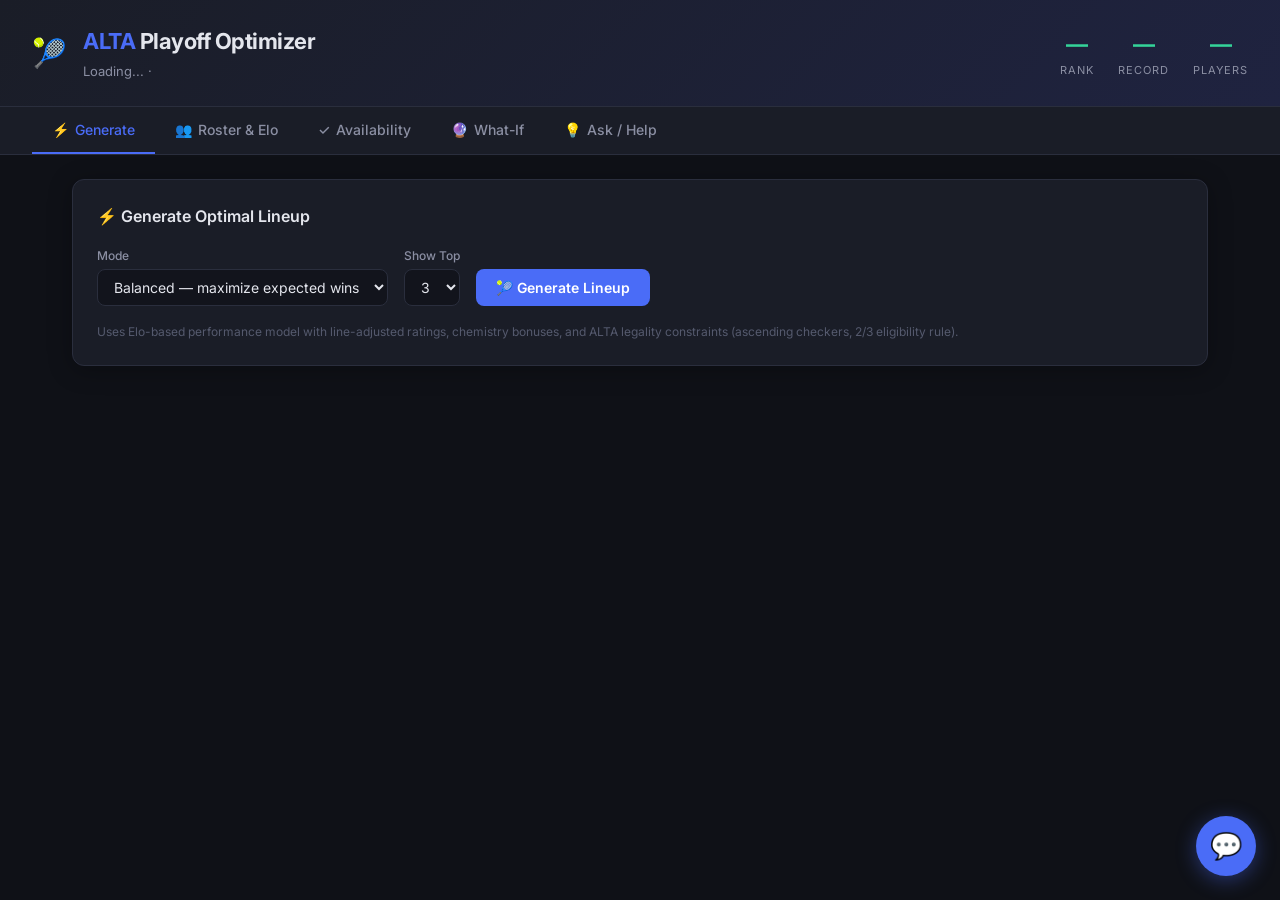
==== templates/index.html @ 99dadd9d "ALTA Playoff Lineup Optimizer Features: - Elo-based player rating system (K=40, line-adjusted baseli" ====
<!DOCTYPE html>
<html lang="en">
<head>
  <meta charset="UTF-8">
  <meta name="viewport" content="width=device-width, initial-scale=1.0">
  <title>ALTA Playoff Optimizer</title>
  <link rel="preconnect" href="https://fonts.googleapis.com">
  <link href="https://fonts.googleapis.com/css2?family=Inter:wght@400;500;600;700;800&family=JetBrains+Mono:wght@400;600;700;800&display=swap" rel="stylesheet">
  <link rel="stylesheet" href="/static/styles.css">
</head>
<body>

  <!-- ── Header ── -->
  <header class="header">
    <div class="header-left">
      <span class="header-logo">🎾</span>
      <div>
        <h1><span>ALTA</span> Playoff Optimizer</h1>
        <div class="header-sub">
          <span id="team-name">Loading...</span> · <span id="team-league"></span>
        </div>
      </div>
    </div>
    <div class="header-stats">
      <div class="stat-box">
        <div class="stat-value" id="team-rank">—</div>
        <div class="stat-label">Rank</div>
      </div>
      <div class="stat-box">
        <div class="stat-value" id="team-record">—</div>
        <div class="stat-label">Record</div>
      </div>
      <div class="stat-box">
        <div class="stat-value" id="team-roster-size">—</div>
        <div class="stat-label">Players</div>
      </div>
    </div>
  </header>

  <!-- ── Navigation ── -->
  <nav class="nav">
    <button class="nav-btn active" data-panel="generate" onclick="switchPanel('generate')">
      <span class="icon">⚡</span>Generate
    </button>
    <button class="nav-btn" data-panel="roster" onclick="switchPanel('roster')">
      <span class="icon">👥</span>Roster & Elo
    </button>
    <button class="nav-btn" data-panel="availability" onclick="switchPanel('availability'); loadAvailability()">
      <span class="icon">✓</span>Availability
    </button>
    <button class="nav-btn" data-panel="whatif" onclick="switchPanel('whatif'); loadWhatIf()">
      <span class="icon">🔮</span>What-If
    </button>
    <button class="nav-btn" data-panel="help" onclick="switchPanel('help'); openChat()">
      <span class="icon">💡</span>Ask / Help
    </button>
  </nav>

  <!-- ── Main Content ── -->
  <main class="main">

    <!-- Generate Panel -->
    <div id="panel-generate" class="panel active">
      <div class="card">
        <div class="card-header">
          <h2>⚡ Generate Optimal Lineup</h2>
        </div>
        <div class="form-row" style="margin-bottom:16px">
          <div class="form-group">
            <label>Mode</label>
            <select id="sel-mode">
              <option value="balanced" selected>Balanced — maximize expected wins</option>
              <option value="aggressive">Aggressive — upset potential</option>
              <option value="conservative">Conservative — protect the lead</option>
            </select>
          </div>
          <div class="form-group">
            <label>Show Top</label>
            <select id="sel-topn">
              <option value="1">1</option>
              <option value="2">2</option>
              <option value="3" selected>3</option>
              <option value="5">5</option>
            </select>
          </div>
          <button class="btn btn-primary" id="btn-generate" onclick="generateLineup()">
            🎾 Generate Lineup
          </button>
        </div>
        <p style="font-size:12px;color:var(--text-muted)">
          Uses Elo-based performance model with line-adjusted ratings, chemistry bonuses,
          and ALTA legality constraints (ascending checkers, 2/3 eligibility rule).
        </p>
      </div>

      <div id="lineup-results"></div>
    </div>

    <!-- Roster Panel -->
    <div id="panel-roster" class="panel">
      <div class="card">
        <div class="card-header">
          <h2>👥 Roster & Elo Ratings</h2>
        </div>
        <p style="font-size:12px;color:var(--text-dim);margin-bottom:12px">
          Line-adjusted Elo ratings · K=40 · Higher = stronger · ±RD = uncertainty
        </p>
        <div class="table-wrap">
          <table>
            <thead>
              <tr>
                <th>#</th>
                <th>Player</th>
                <th>Elo</th>
                <th>±RD</th>
                <th>Value</th>
                <th>Win%</th>
                <th>Matches</th>
                <th>Confidence</th>
                <th>Eligible Lines</th>
              </tr>
            </thead>
            <tbody id="roster-body">
              <tr><td colspan="9"><div class="loading-overlay"><span class="spinner"></span> Click to load roster</div></td></tr>
            </tbody>
          </table>
        </div>
      </div>
    </div>

    <!-- Availability Panel -->
    <div id="panel-availability" class="panel">
      <div class="card">
        <div class="card-header">
          <h2>✓ Player Availability</h2>
          <span style="font-size:13px;color:var(--text-dim)" id="avail-count"></span>
        </div>
        <p style="font-size:12px;color:var(--text-dim);margin-bottom:16px">
          Click a player to toggle availability. Unavailable players won't be included in lineup generation.
        </p>
        <div class="btn-group" style="margin-bottom:16px">
          <button class="btn btn-secondary btn-sm" onclick="resetAvailability()">↺ Reset All Available</button>
        </div>
        <div class="avail-grid" id="avail-grid"></div>
      </div>
    </div>

    <!-- What-If Panel -->
    <div id="panel-whatif" class="panel">
      <div class="card">
        <div class="card-header">
          <h2>🔮 What-If Scenario</h2>
        </div>
        <p style="font-size:12px;color:var(--text-dim);margin-bottom:16px">
          Check the players to REMOVE from the scenario, then compare against your baseline.
          Shows the impact on team win probability.
        </p>
        <h3>Remove players from scenario:</h3>
        <div class="avail-grid" id="whatif-players" style="margin-bottom:16px"></div>
        <button class="btn btn-primary" id="btn-whatif" onclick="runWhatIf()">
          ⚡ Run Scenario
        </button>
      </div>
      <div id="whatif-results"></div>
    </div>

    <!-- Help Panel (placeholder — chat lives in floating widget) -->
    <div id="panel-help" class="panel">
      <div class="card" style="text-align:center;padding:60px 24px">
        <h2 style="margin-bottom:12px">💡 Ask a Question</h2>
        <p style="color:var(--text-dim);margin-bottom:24px">Use the chat button in the bottom-right corner to ask about ALTA rules, strategy, Elo ratings, or anything else.</p>
        <button class="btn btn-primary" onclick="openChat()">💬 Open Chat</button>
      </div>
    </div>

  </main>

  <!-- ── Floating Chat Widget ── -->
  <button class="chat-fab" id="chat-fab" onclick="toggleChat()" title="Ask a question">
    <span class="chat-fab-icon" id="chat-fab-icon">💬</span>
    <span class="chat-fab-badge" id="chat-fab-badge" style="display:none"></span>
  </button>

  <div class="chat-widget" id="chat-widget">
    <div class="chat-widget-header">
      <div class="chat-widget-title">
        <span>🎾</span> ALTA Assistant
      </div>
      <button class="chat-widget-close" onclick="toggleChat()">✕</button>
    </div>
    <div class="chat-widget-messages" id="chat-messages"></div>
    <div class="chat-widget-input">
      <input type="text" id="chat-input"
             placeholder="Ask about rules, strategy, Elo..."
             onkeydown="if(event.key==='Enter')chatSend()">
      <button class="chat-send-btn" id="btn-ask" onclick="chatSend()">
        <svg width="20" height="20" viewBox="0 0 24 24" fill="none" stroke="currentColor" stroke-width="2">
          <path d="M22 2L11 13M22 2L15 22L11 13M22 2L2 9L11 13"/>
        </svg>
      </button>
    </div>
  </div>

  <script src="/static/app.js"></script>
</body>
</html>
---- static/styles.css ----
/* ALTA Playoff Optimizer — Dark Theme */

:root {
  --bg: #0f1117;
  --bg-card: #1a1d27;
  --bg-card-hover: #22263a;
  --bg-input: #12141c;
  --border: #2a2e3d;
  --border-focus: #4a6cf7;
  --text: #e4e6ed;
  --text-dim: #8b8fa3;
  --text-muted: #555a6e;
  --accent: #4a6cf7;
  --accent-glow: rgba(74, 108, 247, 0.15);
  --green: #34d399;
  --green-dim: rgba(52, 211, 153, 0.12);
  --red: #f87171;
  --red-dim: rgba(248, 113, 113, 0.12);
  --yellow: #fbbf24;
  --yellow-dim: rgba(251, 191, 36, 0.12);
  --orange: #fb923c;
  --radius: 12px;
  --radius-sm: 8px;
  --shadow: 0 4px 24px rgba(0, 0, 0, 0.3);
  --font: 'Inter', -apple-system, BlinkMacSystemFont, 'Segoe UI', sans-serif;
  --mono: 'JetBrains Mono', 'Fira Code', 'Cascadia Code', monospace;
}

* { margin: 0; padding: 0; box-sizing: border-box; }

body {
  font-family: var(--font);
  background: var(--bg);
  color: var(--text);
  line-height: 1.6;
  min-height: 100vh;
}

/* ── Header ── */
.header {
  background: linear-gradient(135deg, #1a1d27 0%, #1f2340 100%);
  border-bottom: 1px solid var(--border);
  padding: 24px 32px;
  display: flex;
  align-items: center;
  justify-content: space-between;
}

.header-left {
  display: flex;
  align-items: center;
  gap: 16px;
}

.header-logo {
  font-size: 28px;
}

.header h1 {
  font-size: 22px;
  font-weight: 700;
  letter-spacing: -0.5px;
}

.header h1 span {
  color: var(--accent);
}

.header-sub {
  color: var(--text-dim);
  font-size: 13px;
  margin-top: 2px;
}

.header-stats {
  display: flex;
  gap: 24px;
}

.stat-box {
  text-align: center;
}

.stat-value {
  font-size: 22px;
  font-weight: 700;
  color: var(--green);
}

.stat-label {
  font-size: 11px;
  color: var(--text-dim);
  text-transform: uppercase;
  letter-spacing: 1px;
}

/* ── Navigation ── */
.nav {
  display: flex;
  background: var(--bg-card);
  border-bottom: 1px solid var(--border);
  padding: 0 32px;
  gap: 0;
  overflow-x: auto;
}

.nav-btn {
  padding: 14px 20px;
  background: none;
  border: none;
  color: var(--text-dim);
  font-size: 14px;
  font-weight: 500;
  cursor: pointer;
  border-bottom: 2px solid transparent;
  transition: all 0.2s;
  white-space: nowrap;
  font-family: var(--font);
}

.nav-btn:hover {
  color: var(--text);
  background: var(--accent-glow);
}

.nav-btn.active {
  color: var(--accent);
  border-bottom-color: var(--accent);
}

.nav-btn .icon { margin-right: 6px; }

/* ── Main Layout ── */
.main {
  max-width: 1200px;
  margin: 0 auto;
  padding: 24px 32px;
}

.panel { display: none; }
.panel.active { display: block; }

/* ── Cards ── */
.card {
  background: var(--bg-card);
  border: 1px solid var(--border);
  border-radius: var(--radius);
  padding: 24px;
  margin-bottom: 20px;
  box-shadow: var(--shadow);
}

.card-header {
  display: flex;
  align-items: center;
  justify-content: space-between;
  margin-bottom: 16px;
}

.card h2 {
  font-size: 16px;
  font-weight: 600;
  display: flex;
  align-items: center;
  gap: 8px;
}

.card h3 {
  font-size: 14px;
  font-weight: 600;
  margin-bottom: 12px;
  color: var(--text-dim);
}

/* ── Tables ── */
.table-wrap {
  overflow-x: auto;
}

table {
  width: 100%;
  border-collapse: collapse;
  font-size: 13px;
}

th {
  text-align: left;
  padding: 10px 12px;
  color: var(--text-dim);
  font-weight: 600;
  font-size: 11px;
  text-transform: uppercase;
  letter-spacing: 0.8px;
  border-bottom: 1px solid var(--border);
  white-space: nowrap;
}

td {
  padding: 10px 12px;
  border-bottom: 1px solid rgba(42, 46, 61, 0.5);
  white-space: nowrap;
}

tr:hover td {
  background: var(--bg-card-hover);
}

.num { text-align: right; font-family: var(--mono); font-size: 13px; }

/* ── Buttons ── */
.btn {
  padding: 10px 20px;
  border-radius: var(--radius-sm);
  border: none;
  font-size: 14px;
  font-weight: 600;
  cursor: pointer;
  transition: all 0.2s;
  font-family: var(--font);
  display: inline-flex;
  align-items: center;
  gap: 6px;
}

.btn-primary {
  background: var(--accent);
  color: white;
}

.btn-primary:hover {
  background: #3b5de7;
  box-shadow: 0 0 20px var(--accent-glow);
}

.btn-primary:disabled {
  opacity: 0.5;
  cursor: not-allowed;
}

.btn-secondary {
  background: var(--bg-input);
  color: var(--text);
  border: 1px solid var(--border);
}

.btn-secondary:hover { border-color: var(--accent); }

.btn-sm { padding: 6px 12px; font-size: 12px; }

.btn-group { display: flex; gap: 8px; flex-wrap: wrap; }

/* ── Form Controls ── */
select, input[type="text"], input[type="number"] {
  padding: 8px 12px;
  background: var(--bg-input);
  border: 1px solid var(--border);
  border-radius: var(--radius-sm);
  color: var(--text);
  font-size: 14px;
  font-family: var(--font);
  outline: none;
  transition: border-color 0.2s;
}

select:focus, input:focus {
  border-color: var(--border-focus);
}

label {
  display: block;
  font-size: 12px;
  color: var(--text-dim);
  margin-bottom: 4px;
  font-weight: 500;
}

.form-row {
  display: flex;
  gap: 16px;
  align-items: flex-end;
  flex-wrap: wrap;
}

.form-group { display: flex; flex-direction: column; }

/* ── Lineup Cards ── */
.lineup-card {
  background: var(--bg-card);
  border: 1px solid var(--border);
  border-radius: var(--radius);
  overflow: hidden;
  margin-bottom: 20px;
}

.lineup-header {
  display: flex;
  justify-content: space-between;
  align-items: center;
  padding: 16px 20px;
  background: linear-gradient(135deg, rgba(74, 108, 247, 0.08), rgba(52, 211, 153, 0.05));
  border-bottom: 1px solid var(--border);
}

.lineup-rank {
  font-size: 20px;
  font-weight: 700;
}

.lineup-win {
  font-size: 28px;
  font-weight: 800;
  color: var(--green);
  font-family: var(--mono);
}

.lineup-win-label {
  font-size: 11px;
  color: var(--text-dim);
  text-transform: uppercase;
}

.lineup-body { padding: 16px 20px; }

.line-row {
  display: grid;
  grid-template-columns: 40px 1fr 1fr 80px 70px;
  align-items: center;
  padding: 10px 0;
  border-bottom: 1px solid rgba(42, 46, 61, 0.4);
  gap: 8px;
}

.line-row:last-child { border-bottom: none; }

.line-num {
  font-size: 13px;
  font-weight: 700;
  color: var(--accent);
  font-family: var(--mono);
}

.line-player {
  font-size: 13px;
}

.line-checker {
  font-size: 12px;
  color: var(--text-dim);
  font-family: var(--mono);
  text-align: right;
}

.line-winprob {
  font-family: var(--mono);
  font-size: 14px;
  font-weight: 700;
  text-align: right;
}

.wp-high { color: var(--green); }
.wp-mid { color: var(--yellow); }
.wp-low { color: var(--red); }

/* ── Explanation Panel ── */
.explain-toggle {
  padding: 10px 20px;
  border-top: 1px solid var(--border);
  cursor: pointer;
  color: var(--accent);
  font-size: 13px;
  font-weight: 500;
  display: flex;
  align-items: center;
  gap: 6px;
}

.explain-toggle:hover { background: var(--accent-glow); }

.explain-content {
  display: none;
  padding: 16px 20px;
  border-top: 1px solid var(--border);
  background: rgba(0, 0, 0, 0.15);
  font-family: var(--mono);
  font-size: 12px;
  line-height: 1.8;
  white-space: pre-wrap;
  color: var(--text-dim);
  max-height: 500px;
  overflow-y: auto;
}

.explain-content.open { display: block; }

/* ── Floating Chat Widget ── */
.chat-fab {
  position: fixed;
  bottom: 24px;
  right: 24px;
  width: 60px;
  height: 60px;
  border-radius: 50%;
  background: var(--accent);
  border: none;
  cursor: pointer;
  box-shadow: 0 4px 20px rgba(74, 108, 247, 0.4);
  display: flex;
  align-items: center;
  justify-content: center;
  transition: all 0.3s;
  z-index: 1000;
}

.chat-fab:hover {
  transform: scale(1.1);
  box-shadow: 0 6px 30px rgba(74, 108, 247, 0.6);
}

.chat-fab-icon {
  font-size: 26px;
  line-height: 1;
}

.chat-fab-badge {
  position: absolute;
  top: -2px;
  right: -2px;
  width: 18px;
  height: 18px;
  border-radius: 50%;
  background: var(--red);
  color: white;
  font-size: 10px;
  font-weight: 700;
  display: flex;
  align-items: center;
  justify-content: center;
}

.chat-widget {
  position: fixed;
  bottom: 96px;
  right: 24px;
  width: 380px;
  max-height: 520px;
  background: var(--bg-card);
  border: 1px solid var(--border);
  border-radius: 16px;
  box-shadow: 0 12px 48px rgba(0, 0, 0, 0.5);
  display: none;
  flex-direction: column;
  z-index: 1001;
  overflow: hidden;
  animation: chatSlideUp 0.3s ease;
}

.chat-widget.open {
  display: flex;
}

@keyframes chatSlideUp {
  from { opacity: 0; transform: translateY(20px); }
  to   { opacity: 1; transform: translateY(0); }
}

.chat-widget-header {
  display: flex;
  align-items: center;
  justify-content: space-between;
  padding: 16px 20px;
  background: linear-gradient(135deg, var(--accent), #3b5de7);
  color: white;
}

.chat-widget-title {
  font-size: 15px;
  font-weight: 700;
  display: flex;
  align-items: center;
  gap: 8px;
}

.chat-widget-close {
  background: rgba(255,255,255,0.2);
  border: none;
  color: white;
  width: 28px;
  height: 28px;
  border-radius: 50%;
  cursor: pointer;
  font-size: 14px;
  display: flex;
  align-items: center;
  justify-content: center;
  transition: background 0.2s;
}

.chat-widget-close:hover {
  background: rgba(255,255,255,0.35);
}

.chat-widget-messages {
  flex: 1;
  overflow-y: auto;
  padding: 16px;
  max-height: 360px;
  min-height: 200px;
}

.chat-widget-input {
  display: flex;
  gap: 8px;
  padding: 12px 16px;
  border-top: 1px solid var(--border);
  background: var(--bg-input);
}

.chat-widget-input input {
  flex: 1;
  padding: 10px 14px !important;
  font-size: 14px !important;
  border-radius: 20px !important;
  border: 1px solid var(--border) !important;
  background: var(--bg-card) !important;
}

.chat-widget-input input:focus {
  border-color: var(--accent) !important;
}

.chat-send-btn {
  width: 40px;
  height: 40px;
  border-radius: 50%;
  background: var(--accent);
  border: none;
  color: white;
  cursor: pointer;
  display: flex;
  align-items: center;
  justify-content: center;
  transition: all 0.2s;
  flex-shrink: 0;
}

.chat-send-btn:hover {
  background: #3b5de7;
  transform: scale(1.05);
}

.help-msg {
  margin-bottom: 12px;
  padding: 10px 14px;
  border-radius: 12px;
  font-size: 13px;
  line-height: 1.6;
  max-width: 90%;
}

.help-msg.question {
  background: var(--accent);
  color: white;
  margin-left: auto;
  border-bottom-right-radius: 4px;
}

.help-msg.answer {
  background: rgba(0, 0, 0, 0.25);
  border: 1px solid var(--border);
  white-space: pre-wrap;
  font-family: var(--mono);
  font-size: 12px;
  border-bottom-left-radius: 4px;
}

/* ── What-If ── */
.impact-box {
  text-align: center;
  padding: 24px;
  border-radius: var(--radius);
  margin: 16px 0;
}

.impact-box.positive {
  background: var(--green-dim);
  border: 1px solid var(--green);
}

.impact-box.negative {
  background: var(--red-dim);
  border: 1px solid var(--red);
}

.impact-box.neutral {
  background: var(--yellow-dim);
  border: 1px solid var(--yellow);
}

.impact-value {
  font-size: 36px;
  font-weight: 800;
  font-family: var(--mono);
}

.impact-label {
  font-size: 13px;
  color: var(--text-dim);
  margin-top: 4px;
}

/* ── Availability Toggles ── */
.avail-grid {
  display: grid;
  grid-template-columns: repeat(auto-fill, minmax(200px, 1fr));
  gap: 8px;
}

.avail-toggle {
  display: flex;
  align-items: center;
  gap: 8px;
  padding: 8px 12px;
  border-radius: var(--radius-sm);
  border: 1px solid var(--border);
  cursor: pointer;
  font-size: 13px;
  transition: all 0.2s;
  background: var(--bg-input);
}

.avail-toggle.unavailable {
  opacity: 0.5;
  text-decoration: line-through;
  border-color: var(--red);
  background: var(--red-dim);
}

.avail-toggle:hover { border-color: var(--accent); }

.avail-dot {
  width: 8px; height: 8px;
  border-radius: 50%;
  background: var(--green);
}

.avail-toggle.unavailable .avail-dot {
  background: var(--red);
}

/* ── Badges ── */
.badge {
  display: inline-block;
  padding: 2px 8px;
  border-radius: 100px;
  font-size: 11px;
  font-weight: 600;
}

.badge-green { background: var(--green-dim); color: var(--green); }
.badge-yellow { background: var(--yellow-dim); color: var(--yellow); }
.badge-red { background: var(--red-dim); color: var(--red); }

/* ── Loading ── */
.spinner {
  display: inline-block;
  width: 20px; height: 20px;
  border: 2px solid var(--border);
  border-top-color: var(--accent);
  border-radius: 50%;
  animation: spin 0.6s linear infinite;
}

@keyframes spin { to { transform: rotate(360deg); } }

.loading-overlay {
  display: flex;
  align-items: center;
  justify-content: center;
  gap: 12px;
  padding: 40px;
  color: var(--text-dim);
}

/* ── Confidence Meter ── */
.conf-bar {
  width: 60px; height: 6px;
  background: var(--bg-input);
  border-radius: 3px;
  overflow: hidden;
  display: inline-block;
  vertical-align: middle;
  margin-left: 6px;
}

.conf-fill {
  height: 100%;
  border-radius: 3px;
  transition: width 0.3s;
}

/* ── Responsive ── */
@media (max-width: 768px) {
  .header { flex-direction: column; gap: 16px; padding: 16px; }
  .header-stats { gap: 16px; }
  .main { padding: 16px; }
  .form-row { flex-direction: column; }
  .line-row { grid-template-columns: 30px 1fr 80px 60px; }
  .line-row > :nth-child(2) { display: none; }
}
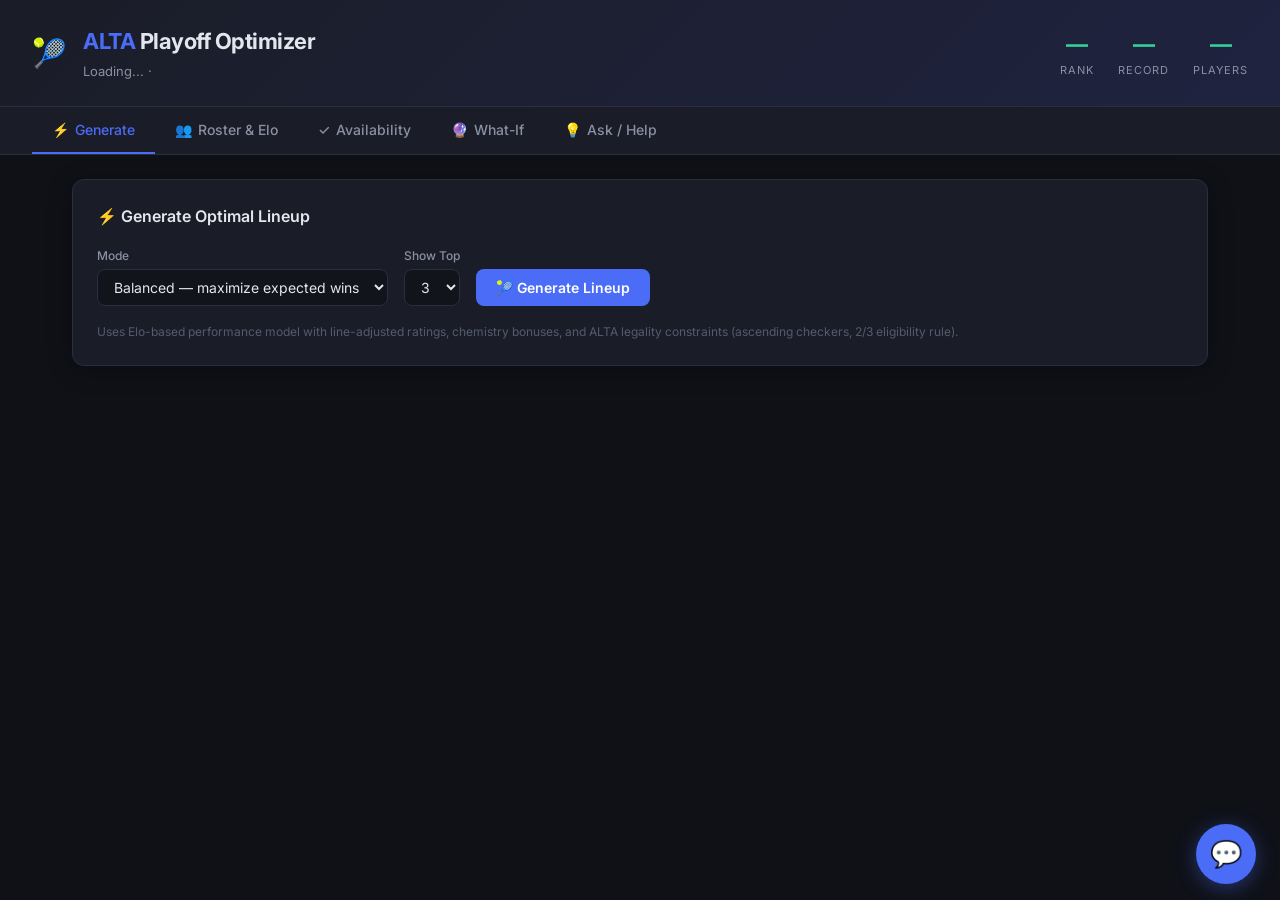
==== commit e746e88d: "Improve mobile UX with responsive layouts and touch-friendly targets - Add phone breakpoint (480px) " ====
--- a/templates/index.html
+++ b/templates/index.html
@@ -2,7 +2,7 @@
 <html lang="en">
 <head>
   <meta charset="UTF-8">
-  <meta name="viewport" content="width=device-width, initial-scale=1.0">
+  <meta name="viewport" content="width=device-width, initial-scale=1.0, viewport-fit=cover">
   <title>ALTA Playoff Optimizer</title>
   <link rel="preconnect" href="https://fonts.googleapis.com">
   <link href="https://fonts.googleapis.com/css2?family=Inter:wght@400;500;600;700;800&family=JetBrains+Mono:wght@400;600;700;800&display=swap" rel="stylesheet">
--- a/static/styles.css
+++ b/static/styles.css
@@ -699,11 +699,260 @@
 }
 
 /* ── Responsive ── */
+
+/* Tablet breakpoint */
 @media (max-width: 768px) {
-  .header { flex-direction: column; gap: 16px; padding: 16px; }
+  .header {
+    flex-direction: column;
+    gap: 12px;
+    padding: 16px;
+  }
+
   .header-stats { gap: 16px; }
+
   .main { padding: 16px; }
+
   .form-row { flex-direction: column; }
-  .line-row { grid-template-columns: 30px 1fr 80px 60px; }
-  .line-row > :nth-child(2) { display: none; }
-}
+
+  .chat-widget {
+    width: calc(100vw - 24px);
+    right: 12px;
+    bottom: 88px;
+    max-height: 60vh;
+  }
+}
+
+/* Phone breakpoint */
+@media (max-width: 480px) {
+  /* Header compact */
+  .header {
+    padding: 12px 16px;
+    gap: 10px;
+  }
+
+  .header-logo { font-size: 22px; }
+
+  .header h1 { font-size: 17px; }
+
+  .header-sub { font-size: 12px; }
+
+  .header-left { gap: 10px; }
+
+  .header-stats {
+    gap: 12px;
+    width: 100%;
+    justify-content: space-around;
+  }
+
+  .stat-value { font-size: 18px; }
+  .stat-label { font-size: 10px; }
+
+  /* Navigation — scrollable with larger touch targets */
+  .nav {
+    padding: 0 8px;
+    gap: 0;
+    -webkit-overflow-scrolling: touch;
+    scrollbar-width: none;
+  }
+
+  .nav::-webkit-scrollbar { display: none; }
+
+  .nav-btn {
+    padding: 12px 14px;
+    font-size: 13px;
+    min-height: 48px;
+  }
+
+  .nav-btn .icon { margin-right: 4px; }
+
+  /* Main content */
+  .main { padding: 12px; }
+
+  .card {
+    padding: 16px;
+    border-radius: 10px;
+    margin-bottom: 12px;
+  }
+
+  .card h2 { font-size: 15px; }
+
+  /* Form controls — touch-friendly sizes */
+  select, input[type="text"], input[type="number"] {
+    padding: 12px 14px;
+    font-size: 16px; /* prevents iOS zoom on focus */
+    min-height: 44px;
+  }
+
+  .btn {
+    padding: 12px 20px;
+    font-size: 14px;
+    min-height: 48px;
+    width: 100%;
+    justify-content: center;
+  }
+
+  .btn-sm {
+    padding: 10px 16px;
+    font-size: 13px;
+    min-height: 44px;
+  }
+
+  .form-group {
+    width: 100%;
+  }
+
+  .form-group select {
+    width: 100%;
+  }
+
+  /* Lineup cards — stack for readability */
+  .lineup-header {
+    padding: 14px 16px;
+    flex-direction: column;
+    gap: 8px;
+    align-items: flex-start;
+  }
+
+  .lineup-header > div:last-child {
+    text-align: left;
+    display: flex;
+    align-items: baseline;
+    gap: 8px;
+  }
+
+  .lineup-win { font-size: 24px; }
+  .lineup-win-label { font-size: 10px; }
+  .lineup-rank { font-size: 17px; }
+  .lineup-body { padding: 12px 14px; }
+
+  /* Line rows — vertical card layout on mobile */
+  .line-row {
+    display: flex;
+    flex-wrap: wrap;
+    gap: 4px 8px;
+    padding: 10px 0;
+    align-items: center;
+  }
+
+  .line-num {
+    flex: 0 0 32px;
+  }
+
+  .line-player {
+    flex: 1 1 auto;
+    min-width: 0;
+    overflow: hidden;
+    text-overflow: ellipsis;
+  }
+
+  .line-checker {
+    flex: 0 0 100%;
+    text-align: left;
+    padding-left: 32px;
+    font-size: 11px;
+    order: 5;
+  }
+
+  .line-winprob {
+    flex: 0 0 auto;
+    text-align: right;
+  }
+
+  /* Roster table — horizontal scroll with sticky first column */
+  .table-wrap {
+    margin: 0 -16px;
+    padding: 0 16px;
+  }
+
+  table { font-size: 12px; }
+
+  th { padding: 8px 10px; font-size: 10px; }
+  td { padding: 8px 10px; font-size: 12px; }
+
+  /* Availability grid — bigger touch targets */
+  .avail-grid {
+    grid-template-columns: 1fr 1fr;
+    gap: 8px;
+  }
+
+  .avail-toggle {
+    padding: 12px;
+    font-size: 13px;
+    min-height: 44px;
+    border-radius: 10px;
+  }
+
+  /* What-If section */
+  .impact-value { font-size: 28px; }
+  .impact-box { padding: 20px 16px; }
+
+  /* Chat widget — full width on phones */
+  .chat-widget {
+    position: fixed;
+    bottom: 0;
+    right: 0;
+    width: 100vw;
+    max-height: 85vh;
+    border-radius: 16px 16px 0 0;
+    border-bottom: none;
+  }
+
+  .chat-widget-messages {
+    max-height: 55vh;
+    min-height: 150px;
+  }
+
+  .chat-widget-input {
+    padding: 10px 12px;
+    padding-bottom: calc(10px + env(safe-area-inset-bottom, 0px));
+  }
+
+  .chat-widget-input input {
+    font-size: 16px !important; /* prevent iOS zoom */
+    min-height: 44px;
+  }
+
+  .chat-fab {
+    bottom: 16px;
+    right: 16px;
+    width: 56px;
+    height: 56px;
+  }
+
+  .chat-fab-icon { font-size: 24px; }
+
+  /* Explanation toggle — larger tap area */
+  .explain-toggle {
+    padding: 14px 16px;
+    font-size: 13px;
+    min-height: 44px;
+  }
+
+  .explain-content {
+    padding: 14px 16px;
+    font-size: 11px;
+  }
+
+  /* Badges */
+  .badge {
+    padding: 3px 8px;
+    font-size: 10px;
+  }
+
+  /* Confidence bar */
+  .conf-bar { width: 40px; }
+}
+
+/* Safe area support for notched phones */
+@supports (padding: env(safe-area-inset-bottom)) {
+  .chat-fab {
+    bottom: calc(16px + env(safe-area-inset-bottom, 0px));
+  }
+
+  @media (max-width: 480px) {
+    .nav {
+      padding-left: env(safe-area-inset-left, 8px);
+      padding-right: env(safe-area-inset-right, 8px);
+    }
+  }
+}
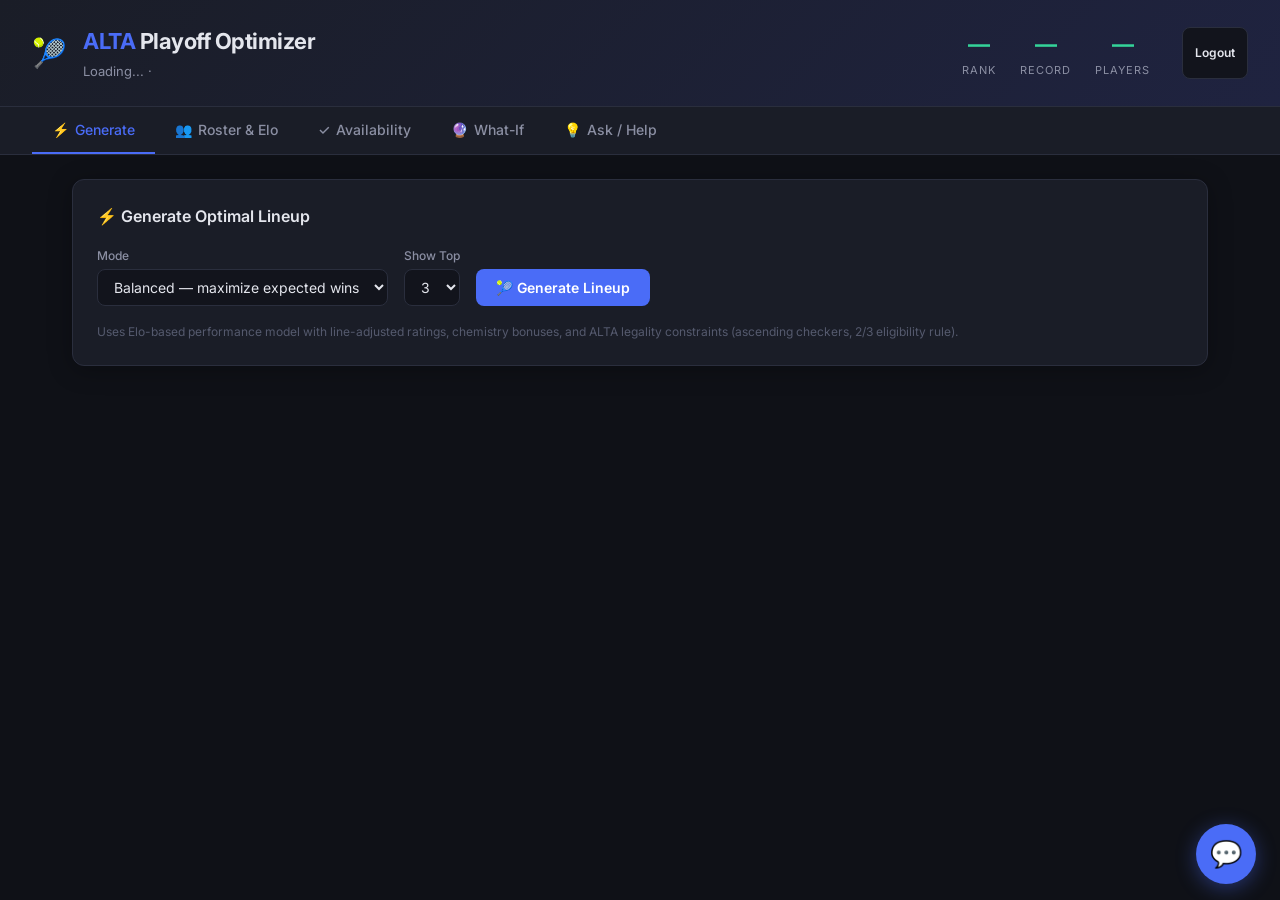
==== commit a43e1272: "Add login page with session-based authentication - Add login.html template with dark theme matching " ====
--- a/templates/index.html
+++ b/templates/index.html
@@ -34,6 +34,7 @@
         <div class="stat-value" id="team-roster-size">—</div>
         <div class="stat-label">Players</div>
       </div>
+      <a href="/logout" class="btn btn-secondary btn-sm" style="margin-left:8px;text-decoration:none">Logout</a>
     </div>
   </header>
 
